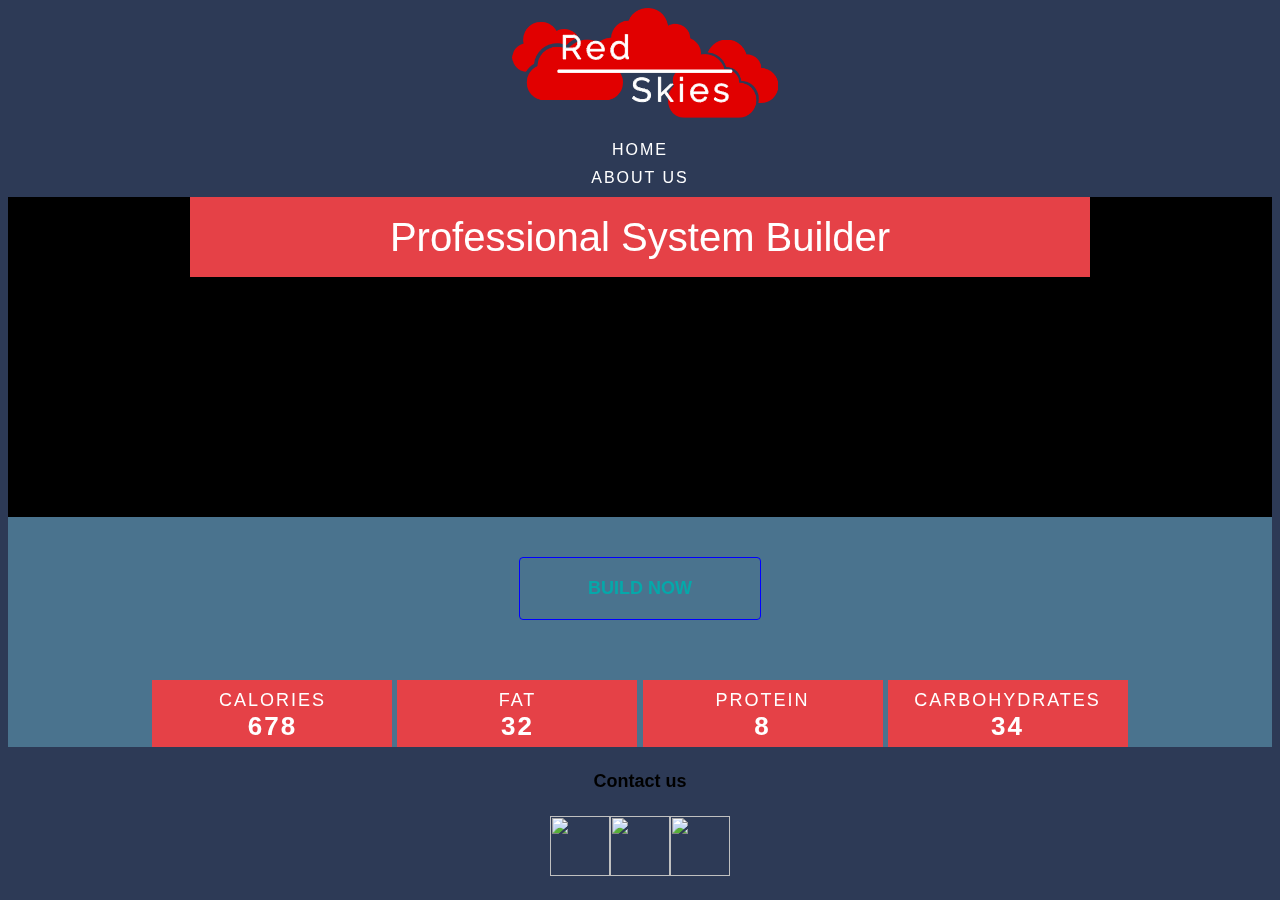
==== index.html @ a4e1955c "Added images and logos" ====
<!DOCTYPE html>
<html>
  <head>
    <title>Joshua Velasquez</title>
    <link rel="stylesheet" type="text/css" href="style.css" />
  </head>

  <body>
    <div>
      <img src="Assets/Images/Logo.png" />
    </div>

    <nav class="navbar">
      <!-- USE (BOTTOM) BORDER TRANSITIONS HERE WHEN HOVERED -->

      <!-- DONT FORGET TO ADD ALT FOR IMAGES-->
      <!-- USE DESKTOP FIRST METHOD -->

      <span><a href="#">HOME</a></span>
      <span><a href="#">ABOUT US</a></span>
      <!--LINK WEBSITE AND OTHER-->
    </nav>

    <div class="content">
      <div class="header">
        <h1>Professional System Builder</h1>
      </div>

      <div class="body">
        <a href="#" class="button">BUILD NOW</a>

        <ul class="nutrition">
          <li>
            <span class="category">CALORIES</span>
            <span class="value">678</span>
          </li>
          <li>
            <span class="category">FAT</span>
            <span class="value">32</span>
          </li>
          <li>
            <span class="category">PROTEIN</span>
            <span class="value">8</span>
          </li>
          <li>
            <span class="category">CARBOHYDRATES</span>
            <span class="value">34</span>
          </li>
          <li>
            <span class="category">SODIUM</span>
            <span class="value">112</span>
          </li>
        </ul>
      </div>
    </div>
  </body>
  <footer>
    <h4>Contact us</h4>
    <div class="contact">
      <div>
        <a href="https://www.linkedin.com/in/joshleevelasquez"
          ><img
            class="icon"
            src="https://image.flaticon.com/icons/svg/323/323496.svg"
        /></a>
      </div>
      <div>
        <a href="mailto:joshvelasquez6@gmail.com">
          <img
            class="icon"
            src="https://image.flaticon.com/icons/svg/1000/1000885.svg"
          />
        </a>
      </div>
      <div>
        <a href="https://josh-velasquez.github.io/Website/index.html"
          ><img
            class="icon"
            src="https://image.flaticon.com/icons/svg/344/344474.svg"
        /></a>
      </div>
    </div>
  </footer>
</html>
---- style.css ----
body {
  text-align: center;
  font-family: "Roboto", sans-serif;
  font-size: 18px;
  background-color: #2D3A56;
}

a {
  text-decoration: none;
}

/* Navigation */

nav {
  text-align: center;
}

nav img {
  width: 180px;
  display: block;
  margin: 0 auto;
}

nav span {
  display: block;
  font-size: 16px;
  font-weight: 100;
  letter-spacing: 2px;
  margin: 10px 0;
}

nav a {
  color: #666666;
}

.content {
  width: 100%;
  height: 550px;
  overflow: scroll;
  margin: 10px auto;
  background-color: #4A738E;
}

.header {
  background-image: url("https://promotions.newegg.com/nepro/pc-build-kits/v40/builder/imgs/gallery/Corsair/Corsair_Tempered_Glass_Build-46.jpg");
  background-position: center;
  background-size: cover;
  background-color: black;
  height: 320px;
}

.header h1 {
  background-color: #e54147;
  color: #fff;
  font-family: "Oswald", sans-serif;
  font-size: 40px;
  font-weight: 300;
  line-height: 40px;
  width: 68%;
  padding: 20px;
  margin: 0px auto;
}

/* Content Body */

.content .body {
  width: 90%;
  margin: 0 auto;
}

.body p {
  color: #333333;
  font-weight: 100;
  line-height: 34px;
  width: 90%;
  margin-top: 18px;
}

/* Content Button */

.button {
  width: 200px;
  padding: 20px;
  border-radius: 4px;
  color: #05a8aa;
  display: block;
  font-weight: 700;
  margin: 40px auto;
  border: 1px solid blue;
}

.button:hover {
  background-color: #e54147;
  border: 1px solid #e54147;
  color: #fff;
}

/* Content Nutrition */

ul.nutrition {
  padding: 20px;
}

ul.nutrition li {
  display: inline-block;
  background-color: #e54147;
  list-style: none;
  width: 200px;
  padding: 10px 20px;
  margin-bottom: 3px;
}

.nutrition .category {
  color: white;
  font-weight: 100;
  letter-spacing: 2px;
  display: block;
}

.nutrition .value {
  color: white;
  font-size: 26px;
  font-weight: 700;
  letter-spacing: 2px;
}

.contact {
  display: flex;
  flex-flow: row;
  justify-content: center;
}

.icon {
  height: 60px;
  width: 60px;
}


.navbar a {
  transition: 500ms;
  border-bottom: 2px solid transparent;
  color: white;
}

.navbar :hover {
  border-color: red;
  color: red;
}
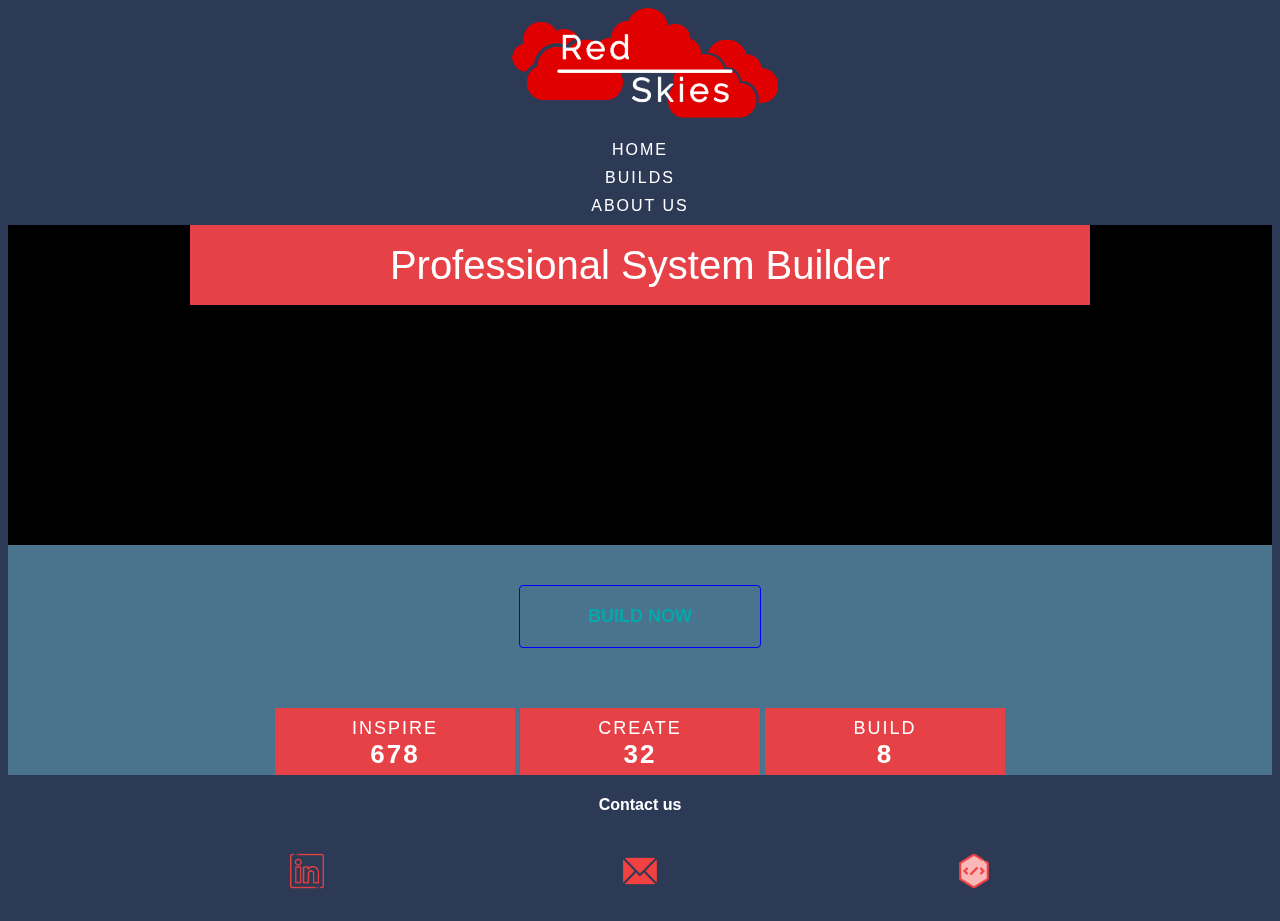
==== commit ae349594: "Added builds page and images" ====
--- a/index.html
+++ b/index.html
@@ -17,7 +17,9 @@
       <!-- USE DESKTOP FIRST METHOD -->
 
       <span><a href="#">HOME</a></span>
+      <span><a href="computers.html">BUILDS</a></span>
       <span><a href="#">ABOUT US</a></span>
+      <span><a hred=""></a></span>
       <!--LINK WEBSITE AND OTHER-->
     </nav>
 
@@ -31,52 +33,37 @@
 
         <ul class="nutrition">
           <li>
-            <span class="category">CALORIES</span>
+            <span class="category">INSPIRE</span>
             <span class="value">678</span>
           </li>
           <li>
-            <span class="category">FAT</span>
+            <span class="category">CREATE</span>
             <span class="value">32</span>
           </li>
           <li>
-            <span class="category">PROTEIN</span>
+            <span class="category">BUILD</span>
             <span class="value">8</span>
-          </li>
-          <li>
-            <span class="category">CARBOHYDRATES</span>
-            <span class="value">34</span>
-          </li>
-          <li>
-            <span class="category">SODIUM</span>
-            <span class="value">112</span>
           </li>
         </ul>
       </div>
     </div>
   </body>
   <footer>
-    <h4>Contact us</h4>
+    <h4 class="contact-title">Contact us</h4>
     <div class="contact">
       <div>
         <a href="https://www.linkedin.com/in/joshleevelasquez"
-          ><img
-            class="icon"
-            src="https://image.flaticon.com/icons/svg/323/323496.svg"
+          ><img class="icon" src="Assets/Images/linkedin.png"
         /></a>
       </div>
       <div>
         <a href="mailto:joshvelasquez6@gmail.com">
-          <img
-            class="icon"
-            src="https://image.flaticon.com/icons/svg/1000/1000885.svg"
-          />
+          <img class="icon" src="Assets/Images/mail.png" />
         </a>
       </div>
       <div>
         <a href="https://josh-velasquez.github.io/Website/index.html"
-          ><img
-            class="icon"
-            src="https://image.flaticon.com/icons/svg/344/344474.svg"
+          ><img class="icon" src="Assets/Images/website.png"
         /></a>
       </div>
     </div>
--- a/style.css
+++ b/style.css
@@ -39,6 +39,7 @@
   overflow: scroll;
   margin: 10px auto;
   background-color: #4A738E;
+  scrollbar-color: red;
 }
 
 .header {
@@ -127,17 +128,29 @@
 .contact {
   display: flex;
   flex-flow: row;
-  justify-content: center;
+  flex-wrap: wrap;
+  justify-content: space-evenly;
+}
+
+.contact-title {
+  font-family: "Oswald", sans-serif;
+  color: white;
+  font-size: medium;
 }
 
 .icon {
-  height: 60px;
-  width: 60px;
+  height: 70px;
+  width: 70px;
+  transition: 500ms;
+  border-bottom: 2px solid transparent;
 }
 
+.icon:hover {
+  border-color: red;
+}
 
 .navbar a {
-  transition: 500ms;
+  transition: 400ms;
   border-bottom: 2px solid transparent;
   color: white;
 }
@@ -146,3 +159,26 @@
   border-color: red;
   color: red;
 }
+
+.build {
+  flex-direction: row;
+  display: flex;
+  justify-content: space-evenly;
+  color: white;
+  margin: 50px auto;
+}
+
+.build img {
+  height: 400px;
+  width: 400px;
+}
+
+.specs li{
+  text-align: left;
+}
+
+.break {
+  width: 70%;
+  margin: 40px auto;
+  border-color: #DDDCDA;
+}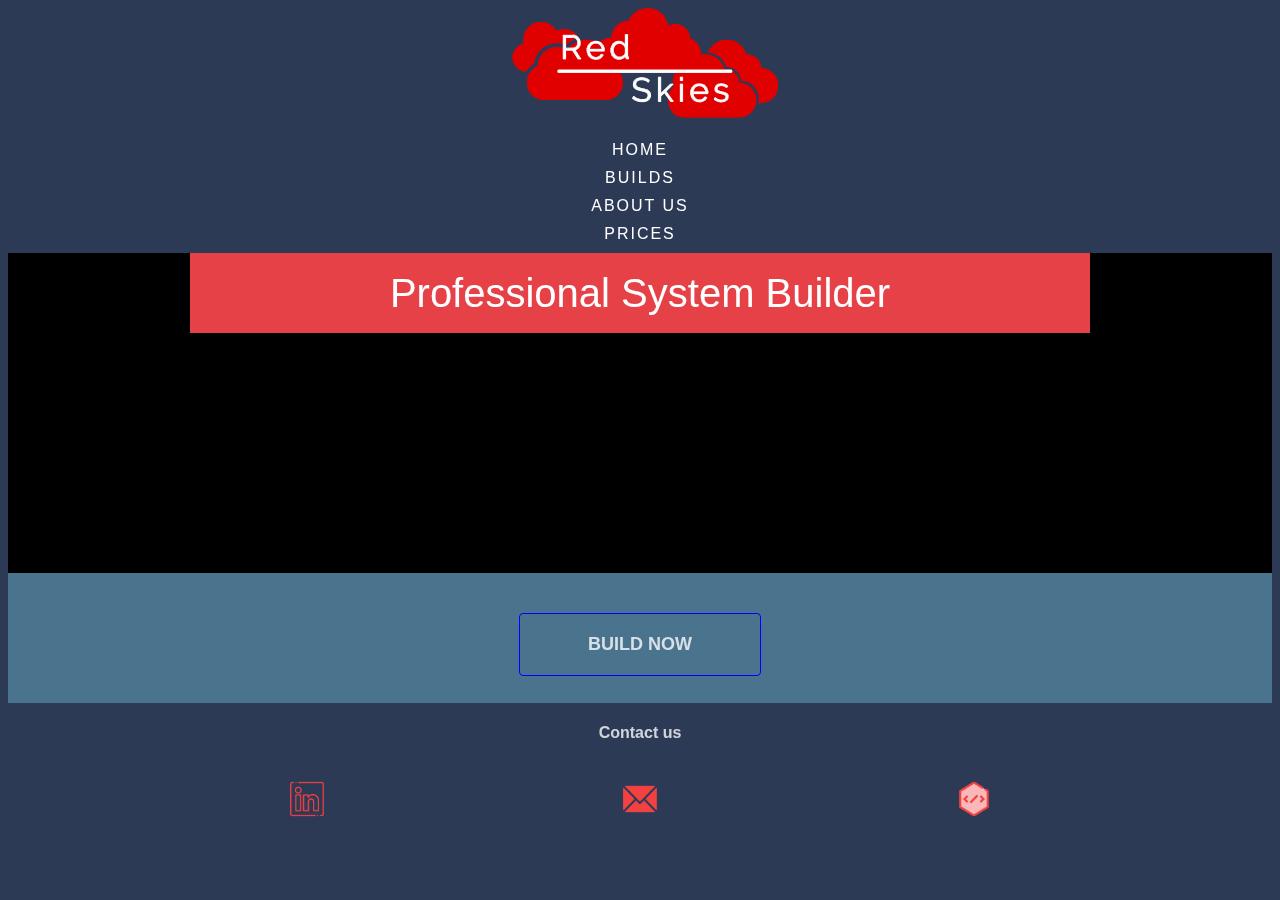
==== commit 3de56130: "Added prices page. Fixed unclosed tag bug" ====
--- a/index.html
+++ b/index.html
@@ -1,7 +1,7 @@
 <!DOCTYPE html>
 <html>
   <head>
-    <title>Joshua Velasquez</title>
+    <title>Red Skies</title>
     <link rel="stylesheet" type="text/css" href="style.css" />
   </head>
 
@@ -11,16 +11,13 @@
     </div>
 
     <nav class="navbar">
-      <!-- USE (BOTTOM) BORDER TRANSITIONS HERE WHEN HOVERED -->
-
       <!-- DONT FORGET TO ADD ALT FOR IMAGES-->
       <!-- USE DESKTOP FIRST METHOD -->
 
       <span><a href="#">HOME</a></span>
       <span><a href="computers.html">BUILDS</a></span>
-      <span><a href="#">ABOUT US</a></span>
-      <span><a hred=""></a></span>
-      <!--LINK WEBSITE AND OTHER-->
+      <span><a href="aboutus.html">ABOUT US</a></span>
+      <span><a href="prices.html">PRICES</a></span>
     </nav>
 
     <div class="content">
--- a/style.css
+++ b/style.css
@@ -2,14 +2,12 @@
   text-align: center;
   font-family: "Roboto", sans-serif;
   font-size: 18px;
-  background-color: #2D3A56;
+  background-color: #2d3a56;
 }
 
 a {
   text-decoration: none;
 }
-
-/* Navigation */
 
 nav {
   text-align: center;
@@ -35,10 +33,10 @@
 
 .content {
   width: 100%;
-  height: 550px;
+  height: 450px;
   overflow: scroll;
   margin: 10px auto;
-  background-color: #4A738E;
+  background-color: #4a738e;
   scrollbar-color: red;
 }
 
@@ -83,7 +81,7 @@
   width: 200px;
   padding: 20px;
   border-radius: 4px;
-  color: #05a8aa;
+  color: rgba(255, 255, 255, 0.781);
   display: block;
   font-weight: 700;
   margin: 40px auto;
@@ -134,7 +132,7 @@
 
 .contact-title {
   font-family: "Oswald", sans-serif;
-  color: white;
+  color: rgba(255, 255, 255, 0.781);
   font-size: medium;
 }
 
@@ -160,25 +158,41 @@
   color: red;
 }
 
-.build {
-  flex-direction: row;
-  display: flex;
-  justify-content: space-evenly;
-  color: white;
-  margin: 50px auto;
+.break {
+  width: 70%;
+  margin: 20px auto;
+  border-color: rgba(255, 255, 255, 0.781);
 }
 
-.build img {
-  height: 400px;
-  width: 400px;
+.grid-info {
+  display: inline-grid;
+  grid-template-columns: auto auto;
+  grid-gap: 10px;
+  font-family: "Roboto", sans-serif;
+  color: white;
+  width: 90%;
+  margin: 20px auto;
+  padding: 20px;
+  background-color: #2d3a56;
+  transition: 500ms;
 }
 
-.specs li{
-  text-align: left;
+.grid-info p {
+  font-size: small;
 }
 
-.break {
-  width: 70%;
-  margin: 40px auto;
-  border-color: #DDDCDA;
+.grid-box {
+  height: 300px;
+  width: 300px;
+}
+
+.grid-box li {
+  text-align: left;
+  font-size: small;
+}
+
+table, th, td {
+  border: 1px solid black;
+  border-collapse: collapse;
+  padding: 15px;
 }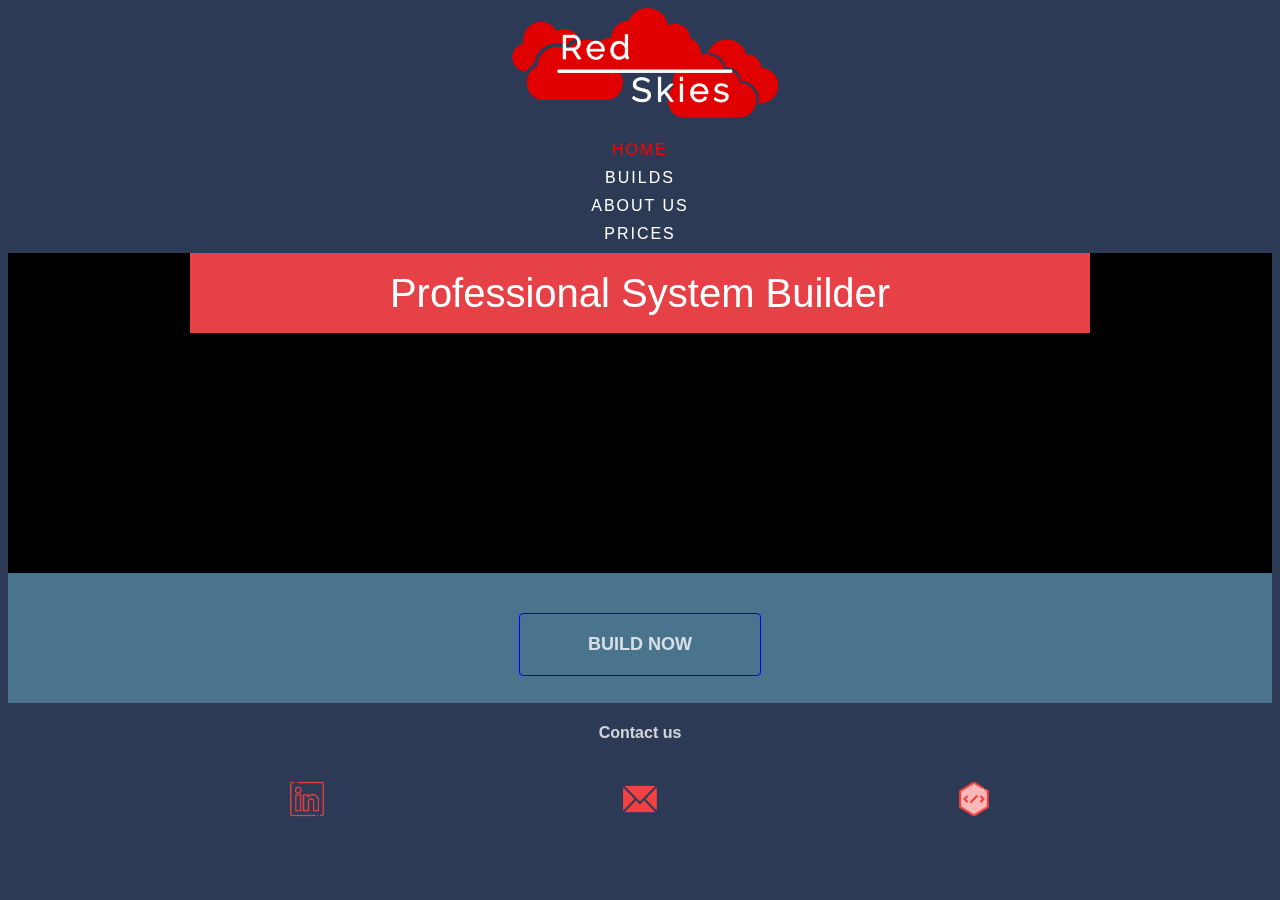
==== commit 2e2bbd4e: "Added subtle features to nav bar" ====
--- a/index.html
+++ b/index.html
@@ -14,7 +14,7 @@
       <!-- DONT FORGET TO ADD ALT FOR IMAGES-->
       <!-- USE DESKTOP FIRST METHOD -->
 
-      <span><a href="#">HOME</a></span>
+      <span><a style="color: red;" href="#">HOME</a></span>
       <span><a href="computers.html">BUILDS</a></span>
       <span><a href="aboutus.html">ABOUT US</a></span>
       <span><a href="prices.html">PRICES</a></span>
--- a/style.css
+++ b/style.css
@@ -148,7 +148,7 @@
 }
 
 .navbar a {
-  transition: 400ms;
+  transition: 350ms;
   border-bottom: 2px solid transparent;
   color: white;
 }
@@ -164,7 +164,7 @@
   border-color: rgba(255, 255, 255, 0.781);
 }
 
-.grid-info {
+.grid-container {
   display: inline-grid;
   grid-template-columns: auto auto;
   grid-gap: 10px;
@@ -177,7 +177,7 @@
   transition: 500ms;
 }
 
-.grid-info p {
+.grid-container p {
   font-size: small;
 }
 
@@ -191,8 +191,39 @@
   font-size: small;
 }
 
-table, th, td {
+th {
+  background-color: grey;
+  color: white;
+}
+
+td {
   border: 1px solid black;
   border-collapse: collapse;
   padding: 15px;
+  width: 100%;
+  background-color: red;
+}
+
+.prices {
+  display: inline-flex;
+  width: 80%;
+  font-family: "Roboto", sans-serif;
+  font-size: medium;
+  text-align: left;
+}
+
+.nav-icon {
+  height: 70px;
+  width: 70px;
+  transition: 500ms;
+  justify-content: center;
+  border-bottom: 2px solid transparent;
+}
+
+.nav-icon:hover {
+  background-color: red;
+}
+
+.build {
+  display: inline-flex;
 }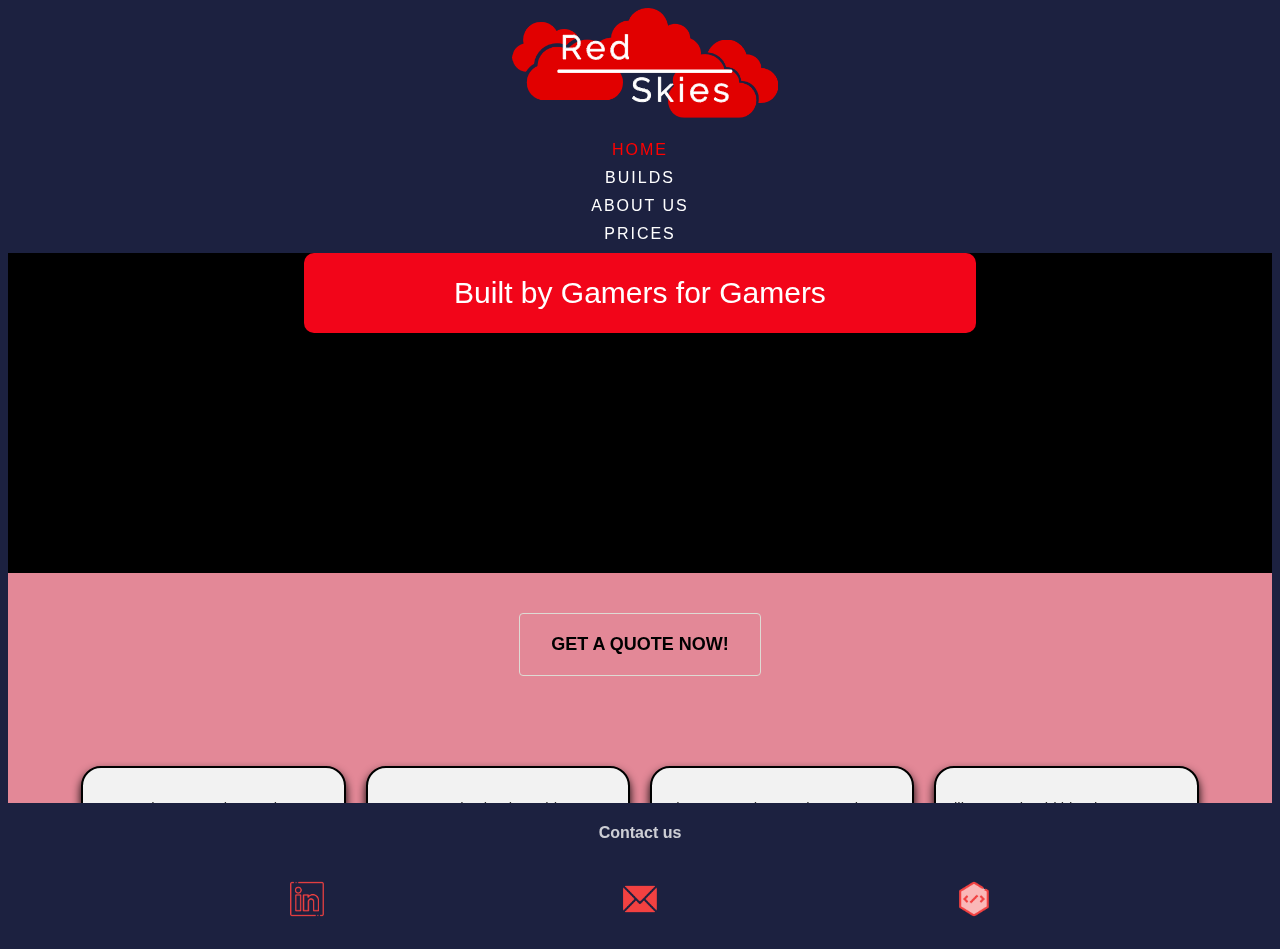
==== commit 387ceaf3: "Changed colour theme and added more effects" ====
--- a/index.html
+++ b/index.html
@@ -11,9 +11,6 @@
     </div>
 
     <nav class="navbar">
-      <!-- DONT FORGET TO ADD ALT FOR IMAGES-->
-      <!-- USE DESKTOP FIRST METHOD -->
-
       <span><a style="color: red;" href="#">HOME</a></span>
       <span><a href="computers.html">BUILDS</a></span>
       <span><a href="aboutus.html">ABOUT US</a></span>
@@ -22,26 +19,29 @@
 
     <div class="content">
       <div class="header">
-        <h1>Professional System Builder</h1>
+        <h1>Built by Gamers for Gamers</h1>
       </div>
 
       <div class="body">
-        <a href="#" class="button">BUILD NOW</a>
-
-        <ul class="nutrition">
-          <li>
-            <span class="category">INSPIRE</span>
-            <span class="value">678</span>
-          </li>
-          <li>
-            <span class="category">CREATE</span>
-            <span class="value">32</span>
-          </li>
-          <li>
-            <span class="category">BUILD</span>
-            <span class="value">8</span>
-          </li>
-        </ul>
+        <a href="prices.html" class="button">GET A QUOTE NOW!</a>
+        <div class="floating-card">
+          <div class="card">
+            <p>Wow these guys know what they're doing!</p>
+            <h5>- Some dude</h5>
+          </div>
+          <div class="card">
+            <p><-- Yeah what he said!</p>
+            <h5>- Another dude</h5>
+          </div>
+          <div class="card">
+            <p>These guys do amazing work! I would come back again. 10/10 Recommended</p>
+            <h5>- Billy Bob</h5>
+          </div>
+          <div class="card">
+            <p>Bill Gates should hire these guys!</p>
+            <h5>- Bills Gate's Son</h5>
+          </div>
+        </div>
       </div>
     </div>
   </body>
--- a/style.css
+++ b/style.css
@@ -2,7 +2,8 @@
   text-align: center;
   font-family: "Roboto", sans-serif;
   font-size: 18px;
-  background-color: #2d3a56;
+  background-size: cover;
+  background-color: #1c2140;
 }
 
 a {
@@ -33,10 +34,11 @@
 
 .content {
   width: 100%;
-  height: 450px;
+  height: 550px;
   overflow: scroll;
   margin: 10px auto;
-  background-color: #4a738e;
+  background-color: #e38897;
+
   scrollbar-color: red;
 }
 
@@ -49,18 +51,17 @@
 }
 
 .header h1 {
-  background-color: #e54147;
+  background-color: #f20519;
   color: #fff;
   font-family: "Oswald", sans-serif;
-  font-size: 40px;
+  font-size: 30px;
   font-weight: 300;
   line-height: 40px;
-  width: 68%;
+  width: 50%;
   padding: 20px;
   margin: 0px auto;
-}
-
-/* Content Body */
+  border-radius: 10px;
+}
 
 .content .body {
   width: 90%;
@@ -75,52 +76,21 @@
   margin-top: 18px;
 }
 
-/* Content Button */
-
 .button {
   width: 200px;
   padding: 20px;
   border-radius: 4px;
-  color: rgba(255, 255, 255, 0.781);
+  color: black;
   display: block;
   font-weight: 700;
   margin: 40px auto;
-  border: 1px solid blue;
+  border: 1px solid #dedbd4;
 }
 
 .button:hover {
-  background-color: #e54147;
+  background-color: #f20519;
   border: 1px solid #e54147;
   color: #fff;
-}
-
-/* Content Nutrition */
-
-ul.nutrition {
-  padding: 20px;
-}
-
-ul.nutrition li {
-  display: inline-block;
-  background-color: #e54147;
-  list-style: none;
-  width: 200px;
-  padding: 10px 20px;
-  margin-bottom: 3px;
-}
-
-.nutrition .category {
-  color: white;
-  font-weight: 100;
-  letter-spacing: 2px;
-  display: block;
-}
-
-.nutrition .value {
-  color: white;
-  font-size: 26px;
-  font-weight: 700;
-  letter-spacing: 2px;
 }
 
 .contact {
@@ -169,26 +139,39 @@
   grid-template-columns: auto auto;
   grid-gap: 10px;
   font-family: "Roboto", sans-serif;
-  color: white;
-  width: 90%;
+  color: #f2f2f2;
+  width: 70%;
   margin: 20px auto;
   padding: 20px;
-  background-color: #2d3a56;
-  transition: 500ms;
-}
-
-.grid-container p {
-  font-size: small;
+  background-color: #1c2140;
+  transition: 500ms;
+  justify-content: center;
+  font-size: medium;
 }
 
 .grid-box {
   height: 300px;
   width: 300px;
+  background-color: #e38897;
+  box-shadow: 0 5px 10px 0 black;
+  transition: 500ms;
+  padding: auto 10px;
+  word-wrap: break-word;
+}
+
+.grid-box img {
+  max-width: 100%;
+  height: auto;
+  width: auto;
 }
 
 .grid-box li {
   text-align: left;
-  font-size: small;
+  font-size: medium;
+}
+
+.grid-box p {
+  padding: 15px;
 }
 
 th {
@@ -226,4 +209,30 @@
 
 .build {
   display: inline-flex;
-}+}
+
+.floating-card {
+  display: flex;
+  flex-direction: row;
+}
+
+.card {
+  background-color: #f2f2f2;
+  border: 2px solid black;
+  border-radius: 20px;
+  word-wrap: break-word;
+  padding: 5px;
+  margin: 50px 10px;
+  width: 300px;
+  box-shadow: 0 5px 10px 0 black;
+  transition: 0.3s;
+}
+.card p {
+  font-style: italic;
+  font-size: 15px;
+}
+.card h5 {
+  font-style: bold;
+  text-justify: right;
+  justify-self: right;
+}
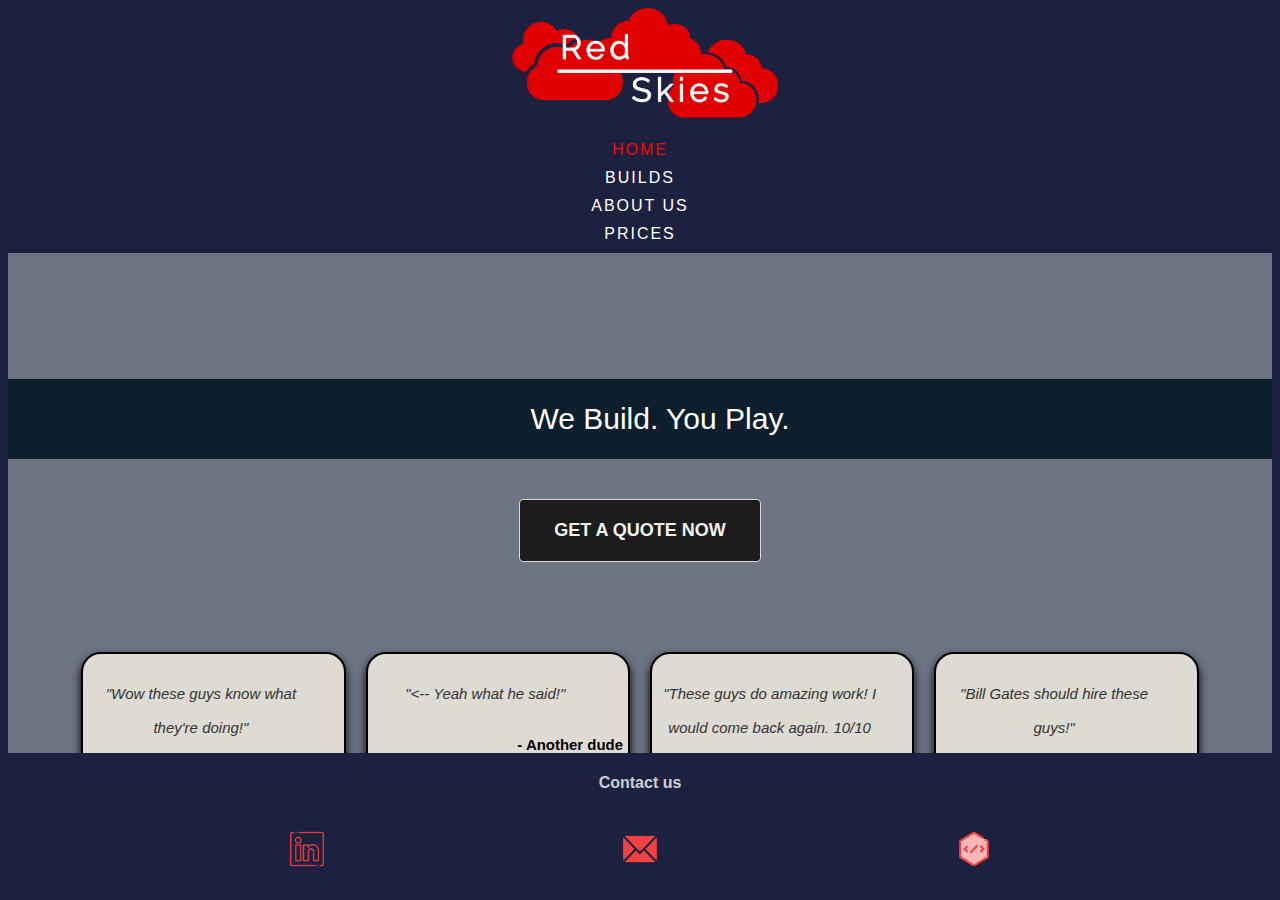
==== commit 6e7ca9f5: "Fixed tables and added more styling" ====
--- a/index.html
+++ b/index.html
@@ -18,27 +18,30 @@
     </nav>
 
     <div class="content">
-      <div class="header">
-        <h1>Built by Gamers for Gamers</h1>
+      <div class="banner">
+        <h1>We Build. You Play.</h1>
       </div>
 
       <div class="body">
-        <a href="prices.html" class="button">GET A QUOTE NOW!</a>
+        <a href="prices.html" class="button">GET A QUOTE NOW</a>
         <div class="floating-card">
           <div class="card">
-            <p>Wow these guys know what they're doing!</p>
+            <p>"Wow these guys know what they're doing!"</p>
             <h5>- Some dude</h5>
           </div>
           <div class="card">
-            <p><-- Yeah what he said!</p>
+            <p>"<-- Yeah what he said!"</p>
             <h5>- Another dude</h5>
           </div>
           <div class="card">
-            <p>These guys do amazing work! I would come back again. 10/10 Recommended</p>
+            <p>
+              "These guys do amazing work! I would come back again. 10/10 would
+              recommended"
+            </p>
             <h5>- Billy Bob</h5>
           </div>
           <div class="card">
-            <p>Bill Gates should hire these guys!</p>
+            <p>"Bill Gates should hire these guys!"</p>
             <h5>- Bills Gate's Son</h5>
           </div>
         </div>
--- a/style.css
+++ b/style.css
@@ -34,33 +34,30 @@
 
 .content {
   width: 100%;
-  height: 550px;
+  height: 500px;
   overflow: scroll;
   margin: 10px auto;
-  background-color: #e38897;
-
+  background-color: #6d7482;
   scrollbar-color: red;
-}
-
-.header {
-  background-image: url("https://promotions.newegg.com/nepro/pc-build-kits/v40/builder/imgs/gallery/Corsair/Corsair_Tempered_Glass_Build-46.jpg");
-  background-position: center;
   background-size: cover;
-  background-color: black;
-  height: 320px;
-}
-
-.header h1 {
-  background-color: #f20519;
+  background-image: url(https://i.pinimg.com/originals/76/04/7c/76047cc3caca324ecc5b41cd63ddd26a.jpg);
+}
+
+.banner {
+  margin-top: 10%;
+}
+
+.banner h1 {
+  background-color: #0d1e2d;
   color: #fff;
-  font-family: "Oswald", sans-serif;
+  font-family: "Arial";
   font-size: 30px;
   font-weight: 300;
   line-height: 40px;
-  width: 50%;
+  width: 100%;
   padding: 20px;
   margin: 0px auto;
-  border-radius: 10px;
+  height: 20%;
 }
 
 .content .body {
@@ -80,10 +77,11 @@
   width: 200px;
   padding: 20px;
   border-radius: 4px;
-  color: black;
+  color: #f2f2f2;
   display: block;
   font-weight: 700;
   margin: 40px auto;
+  background-color: #1c1c1c;
   border: 1px solid #dedbd4;
 }
 
@@ -152,7 +150,7 @@
 .grid-box {
   height: 300px;
   width: 300px;
-  background-color: #e38897;
+  background-color: #6d7482;
   box-shadow: 0 5px 10px 0 black;
   transition: 500ms;
   padding: auto 10px;
@@ -175,8 +173,10 @@
 }
 
 th {
-  background-color: grey;
-  color: white;
+  background-color: #dedbd4;
+  color: black;
+  box-shadow: 0 5px 10px 0 black;
+  padding: 10px;
 }
 
 td {
@@ -184,15 +184,29 @@
   border-collapse: collapse;
   padding: 15px;
   width: 100%;
+  color: black;
   background-color: red;
 }
 
-.prices {
+tr:nth-child(even) th {
+  background-color: #e38897;
+}
+
+.table {
   display: inline-flex;
+  flex-direction: column;
   width: 80%;
   font-family: "Roboto", sans-serif;
   font-size: medium;
   text-align: left;
+  background-color: #1c2140;
+  padding: 50px;
+  margin: 50px;
+}
+
+.table h6 {
+  font-size: large;
+  color: white;
 }
 
 .nav-icon {
@@ -207,17 +221,13 @@
   background-color: red;
 }
 
-.build {
-  display: inline-flex;
-}
-
 .floating-card {
   display: flex;
   flex-direction: row;
 }
 
 .card {
-  background-color: #f2f2f2;
+  background-color: #dedbd4;
   border: 2px solid black;
   border-radius: 20px;
   word-wrap: break-word;
